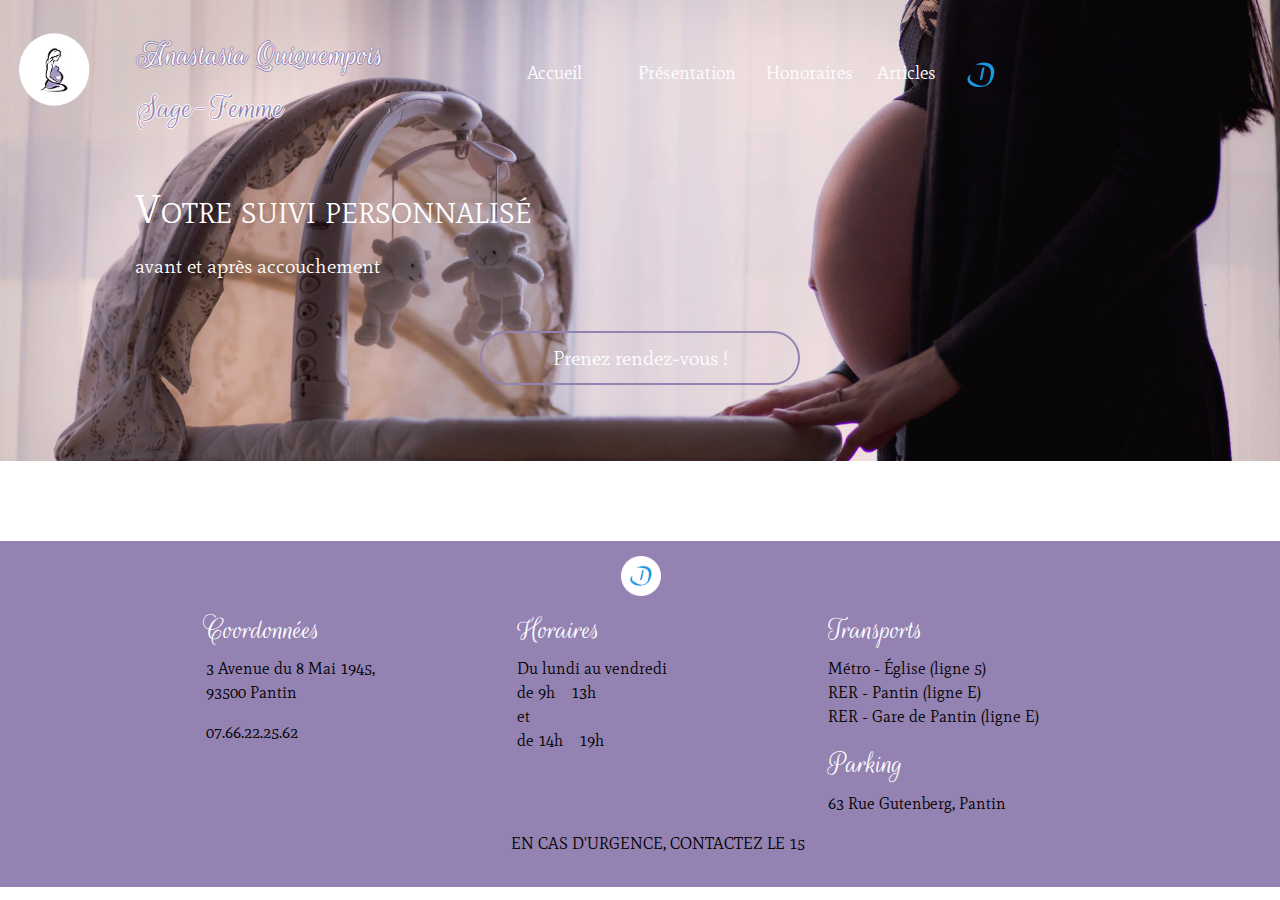
==== aboutme.html @ b4bc1f55 "application sur toutes les pages" ====
<!DOCTYPE html>
<html>
    <head>
        <meta charset="utf-8">
        <meta description="#">
        <meta name="viewport" content="width=device-width, initial-scale=1, shrink-to-fit=no">

        <title> Anastasia QUIQUEMPOIS, Sage-femme</title>
        <link rel="shortcut icon" type="image/png" href="assets/pics/caducee_fav.ico"/>

        <link rel="stylesheet" href="assets/css/bootstrap.css">
        <link rel="stylesheet" href="assets/css/general.css">
        <link rel="stylesheet" href="assets/css/fonts.css">
        <link rel="stylesheet" href="assets/css/mediaqueries.css">
        
    </head>

    <body>
        <header class="container-fluid">
            <div class="row entete">
                <div class="col-3 col-md-2  col-xl-1"><a href="index.html"><img src="assets/pics/logo.png" height=116 width=113 alt="logo du site, femme enceinte stylisée" class="img-fluid logo" /></a></div>
                <div class="col-9 col-md-3  col-xl-3">
                    <a href="index.html">
                        <div class="row identité">Anastasia Quiquempois</div>
                        <div class="row profession">Sage-Femme</div>
                    </a>
                </div>
                <nav class="row navigation">
                    <div class="col d-none d-md-block col-md-2 col col-xl-2">
                        <a href="index.html">Accueil</a>
                    </div>
                    <div class="col d-none d-md-block col-md-3 col-xl-4">
                        <a href="aboutme.html">Présentation</a>
                    </div>
                    <div class="col d-none d-md-block col-md-2 col-xl-2">
                        <a href="consultations.html">Honoraires</a>
                    </div>
                    <div class="col d-none d-md-block col-md-2 col-xl-3">
                        <a href="articles.html">Articles</a>
                    </div>
                    <div class="col d-none d-md-block col-md-1 col-xl-1">
                        <a href="https://www.doctolib.fr/sage-femme/pantin/anastasia-quiquempois"><img src="assets/pics/logo_doctolib.png" height=30 width=30 alt="logo vers la page doctolib"></a>
                    </div>
                </nav>
            </div>
            <div class="row">
                <div class="col d-none d-md-block col-md-12">
                    <h1>Votre suivi personnalisé</h1>
                </div>
            </div>
            <div class="row">
                <div class="col d-none d-md-block col-md-12 intro">
                    <span>avant et après accouchement</span>
                </div>
            </div>
            <div class="row justify-content-center">
                <div class="col d-none d-md-block col-md-4 col-xl-3 rdv align-self-center">
                    <a href="https://www.doctolib.fr/sage-femme/pantin/anastasia-quiquempois">Prenez rendez-vous !</a>
                </div>
            </div>
        </header>

        <section class="container-fluid mobile"><!--titre version mobile-->
            <nav><!--navigation version mobile-->
                <div class="row nav_mobile justify-content-between">
                    <div class="col-2 d-md-none">
                        <a href="index.html">Accueil</a>
                    </div>
                    <div class="col-3 d-md-none">
                        <a href="aboutme.html">Présentation</a>
                    </div>
                    <div class="col-2 d-md-none">
                        <a href="consultations.html">Honoraires</a>
                    </div>
                    <div class="col-2 d-md-none">
                        <a href="articles.html">Articles</a>
                    </div>
                    <div class="col-2 d-md-none">
                        <a href="https://www.doctolib.fr/sage-femme/pantin/anastasia-quiquempois"><img src="assets/pics/logo_doctolib.png" height=30 width=30 alt="logo vers la page doctolib"></a>
                    </div>
                </div>
            </nav> 
        </section>

        <footer class="container-fluid footer">  <!-- lien doctolib  // adresse // secretariat //transports  -->
            <div class="row justify-content-center"> <!--lien doctolib-->
                <div class="col-1">
                    <a href="https://www.doctolib.fr/sage-femme/pantin/anastasia-quiquempois"><img src="assets/pics/logo_doctolib_pdp.png" height=40 width=40 alt="logo vers la page doctolib"></a>
                </div>
            </div>
            <div class="row justify-content-center">
                <div class="col-6 col-md-4 col-xl-3"><!--adresse du cabinet-->
                    <h2>Coordonnées</h2>
                    <p>3 Avenue du 8 Mai 1945,<br>
                        93500 Pantin
                    </p>
                    <p>07.66.22.25.62</p>
                </div>
                <div class="col-6 col-md-4 col-xl-3"><!--horaires d'ouverture du secrétariat-->
                    <h2>Horaires</h2>
                    <p>Du lundi au vendredi <br>
                    de 9h à 13h <br>
                    et<br>
                     de 14h à 19h</p>
                </div>
                <div class="col-6 col-md-4 col-xl-3"><!--transports et accès-->
                    <h2>Transports </h2>
                    <p>Métro - Église (ligne 5)<br>
                       RER - Pantin (ligne E)<br>
                       RER - Gare de Pantin (ligne E)
                    </p>
                    <h2>Parking</h2>
                    <p>63 Rue Gutenberg, Pantin</p>
                </div>
            </div>
            <div class="row justify-content-center">
                <div class="col-11 samu">
                    <p>EN CAS D'URGENCE, CONTACTEZ LE 15</p>
                </div>
            </div>
        </footer>


    </body>
</html>
---- assets/css/general.css ----
:root {
    --primarycolor: #9482b2;
    --secondarycolor: #ffffff;
    --basic-color: #000000;
}

header {
    background-image: url(../pics/banniere2.jpg);
    background-attachment: fixed;
    background-size: contain;
    background-repeat: no-repeat;
    height: 150px;
    padding-top: 30px;
}

header a, header a:hover, .intro {
    font-family: "Mate";
    color: var(--secondarycolor);
    text-decoration: none;
    font-size: 18px;
}  

section a, section a:hover {
    font-family: "Mate";
    color: var(--primarycolor);
    text-decoration: none;
    font-size: 18px;
}

h1 {
    font-family: "Mate";
    color: var(--secondarycolor);
    font-variant: small-caps;
}

h2 span {
    color: var(--basic-color)
}

h3 {
    font-family: "GreatVibes";
    font-size: 35px;
    margin-top: 20px;
}

article img {
    text-align: center;
}

article strong {
    font-family: "Mate";
    color: var(--primarycolor);
    font-size: 20px;
}

.identité {
    font-family: "Rouge";
    color: var(--secondarycolor);
    text-shadow: -1px 0 var(--primarycolor), 
                0 1px var(--primarycolor),
                1px 0 var(--primarycolor), 
                0 -1px var(--primarycolor);
    padding-top: 10px;
    font-size: 30px;
}

.profession {
    font-family: "Rouge";
    color: var(--primarycolor);
    text-shadow: -1px 0 var(--secondarycolor), 
                0 1px var(--secondarycolor),
                1px 0 var(--secondarycolor), 
                0 -1px var(--secondarycolor);
    font-size: 30px;
}

.profession, .identité {
    margin-left: 10%;
}

.rdv {
    border: 2px var(--primarycolor) solid;
    border-radius: 30px;
    padding: 5px 5px;
    background-color: var(--primarycolor);
    text-align: center;
}  

.mobile h1, .intro2 {
    color: var(--primarycolor);
    text-align: center;
}

.mobile .nav_mobile a, .mobile .nav_mobile a:hover {
    font-family: "Mate";
    color: var(--secondarycolor);
    text-decoration: none;
    font-size: 13px;
}

.nav_mobile {
    background-color: var(--primarycolor);
    padding: 0px 0px;
}

.intro2 {
    margin-bottom: 10px;
}

.index_presentation {
    font-family: "Mate";
    box-shadow: 0px 0px 20px grey;
    padding: 10px 10px;
    margin: 10px 10px;
}

.underpic {
    background-color: var(--primarycolor);
    color: var(--secondarycolor);
    text-align: center;
    padding-top: 10px;
    padding-bottom: 1px;
}

.titre_articles {
    margin-top: 20px;
}

.latest_article {
    box-shadow: 0px 0px 20px grey;
    padding: 10px 10px;
    margin: 10px 10px;
}

.pic_mobile {
    text-align: center;
}

.boite {
    box-shadow: 0px 0px 20px grey;
    padding: 15px 15px;
    margin: 10px 10px;
}

.body h2 {
    font-family: "Rouge";
    color: var(--primarycolor);
    font-size: 50px;
    margin-bottom: 20px;
}

.body p, li {
    font-family: "Mate";
    color: var(--basic-color);
}

footer {
    background-color: var(--primarycolor);
    color: var(--secondarycolor);
    margin-top: 50px;
    padding: 15px 15px;
}

.footer h2 {
    font-family: "Rouge";
    color: var(--secondarycolor);
}

.footer p {
    font-family: "mate";
    color: var(--basic-color);
}

.footer img {
    margin-bottom: 15px;
}

.samu {
    text-align: center;
}
---- assets/css/fonts.css ----
@font-face {
    font-family: "Greatvibes";
    src: url("../fonts/GreatVibes-Regular.otf") format("opentype");
}

@font-face {
    font-family: "Mate";
    src: url("../fonts/Mate-Regular.otf") format("opentype");
}

@font-face {
    font-family: "Rouge";
    src: url("../fonts/RougeScript-Regular.ttf") format("truetype");
}
---- assets/css/mediaqueries.css ----
/*tablette*/
@media (min-width: 768px) {
    header {
        height: 346px;
    }
    header a, .intro {
        font-size: 20px;
    }  
    nav a {
        font-size: 16px;
    }
    nav {
        padding-top: 5%;
        padding-left: 5px;
        text-align: right;
    }
    h1, .intro {
        text-align: center;
        padding-top: 10px;;
    }
    .profession, .identité {
        font-size: 28px;
        margin-left: 5px;
        padding-left: 0px;
        padding-right: 0px;
        padding-top: 0px;
    }
    .rdv {
        margin-top: 10px;
        padding: 10px 10px;
        background-color: transparent;
        text-align: center;
    }
    .pict_allaitement, .pict_prepa {
        display: none !important;
}

/*laptop*/
@media (min-width: 1024px) {
    header {
        height: 461px;
    }
    nav {
        padding-top: 30px;
        padding-left: 100px;
    }
    nav a {
        font-size: 18px;
    }
    nav a:hover {
        color: var(--primarycolor);
        font-variant: small-caps;
    }
    h1 {
        text-align: left;
        padding-left: 120px;
        padding-top: 50px;;
    }
    .rdv {
        margin-top: 50px;
    }
    .rdv:hover {
        background-color: var(--primarycolor);
        border-color: var(--secondarycolor);
        color: var(--secondarycolor)
    }
    .identité {
        padding-top: 0px;;
    }
    .identité, .profession {
        font-size: 35px;
        text-align: left;
        padding-left: 10px;
    }
    .intro {
        text-align: left;
        padding-left: 135px;
    }
    .titre_articles {
        margin-top: 100px;
        padding-left: 200px;
    }
    .footer {
        padding-left: 50px;
    }
    .pict_allaitement, .pict_prepa {
        display: block !important;
    }
}

/*ecran*/
@media (min-width: 1440px) {
    header {
        height: 600px;
        padding-top: 0px;
    }
    nav {
        padding-top: 2.5%;
    }
    h1, header .intro {
        margin-left: 12%
    }
    h1 {
        margin-top: 100px;
        font-weight: bold;
        font-size: 50px;
        text-shadow: -1px 0 var(--primarycolor), 
        0 1px var(--primarycolor),
        1px 0 var(--primarycolor), 
        0 -1px var(--primarycolor);
        text-align: left;
    }
    .entete
    {
        margin-left: 10%;
        margin-right: -20%;
    }

    .navigation {
        padding-left: 10%;
    }   
    .intro {
        text-align: left;
    }
    .identité {
        padding-top: 0px;
    }
    .identité, .profession {
        font-size: 43px;
        text-align: left;
        padding-left: 0px;
    }
    .rdv {
        margin-top: 70px;
    }
    .index_presentation, .latest_article {
        padding: 40px 0px;
        margin: 30px 180px;
    }
    .boite {
        margin: 30px 50px;
    }

}
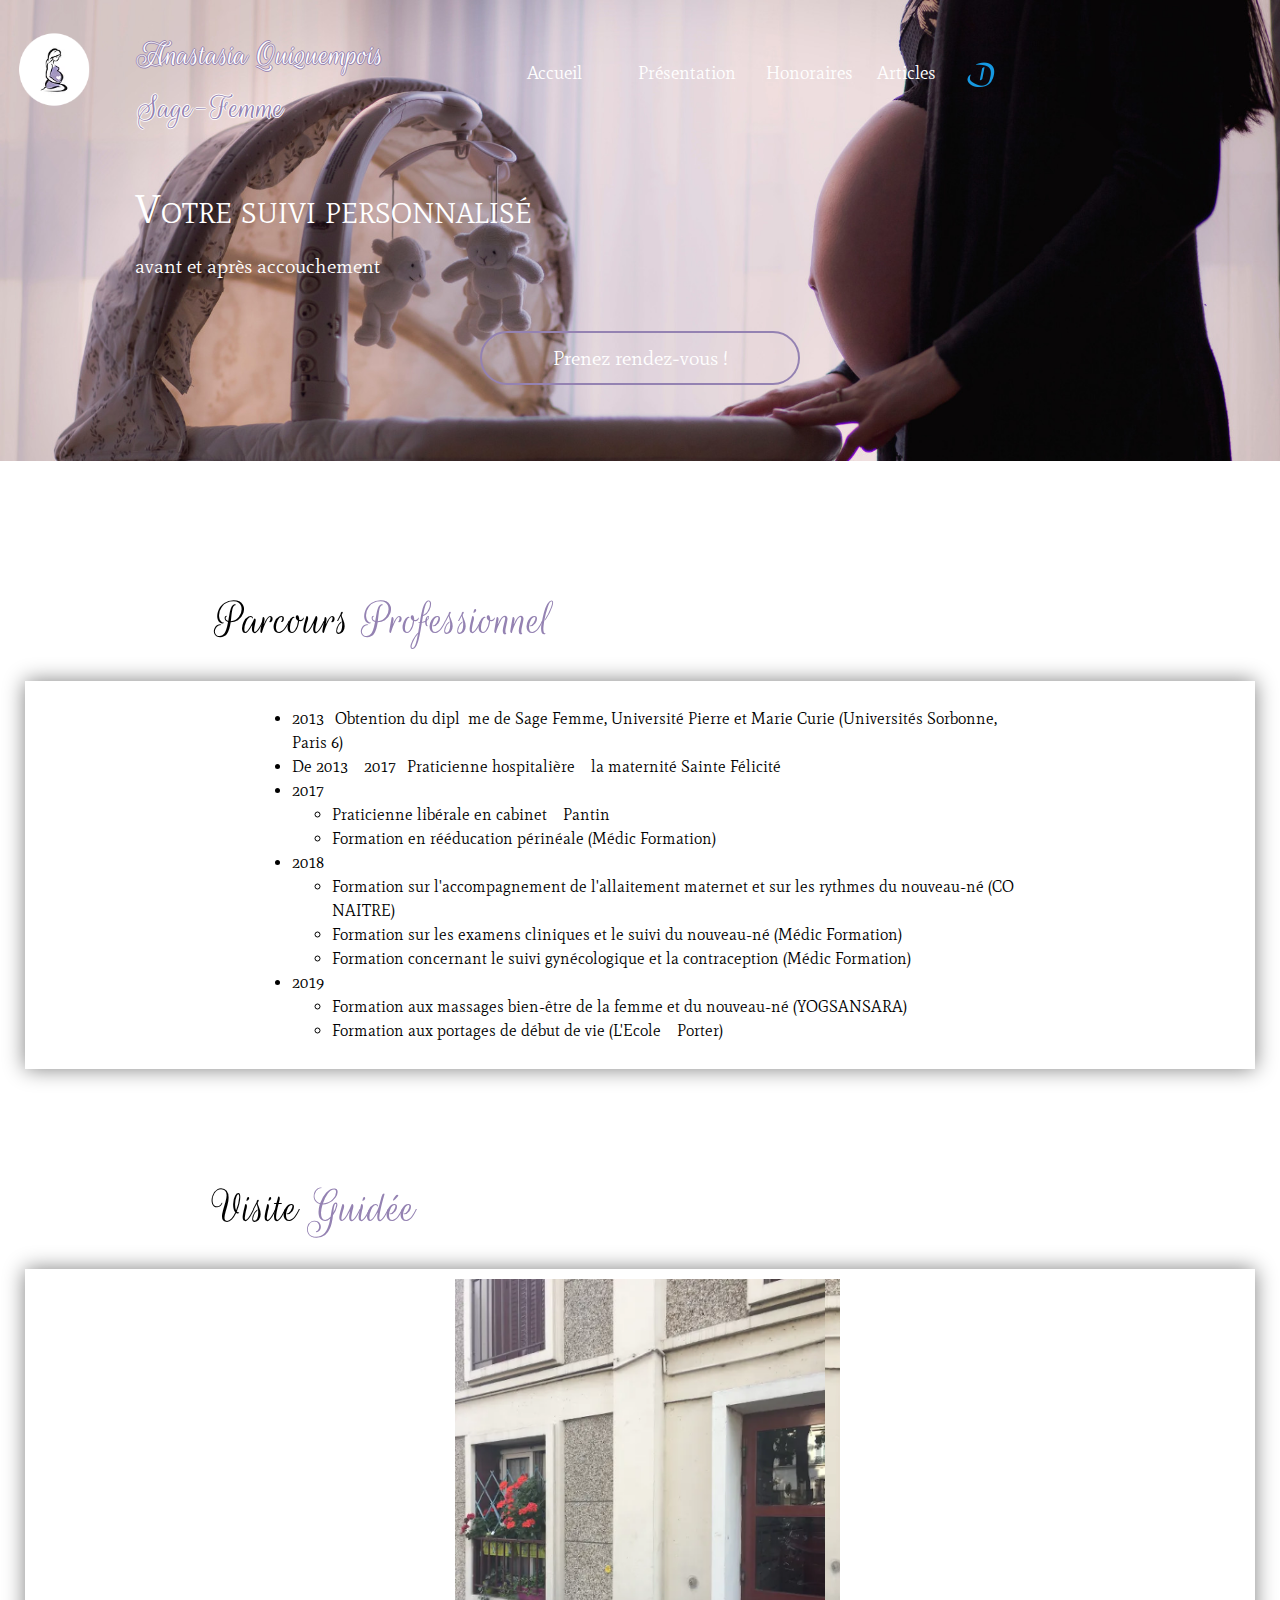
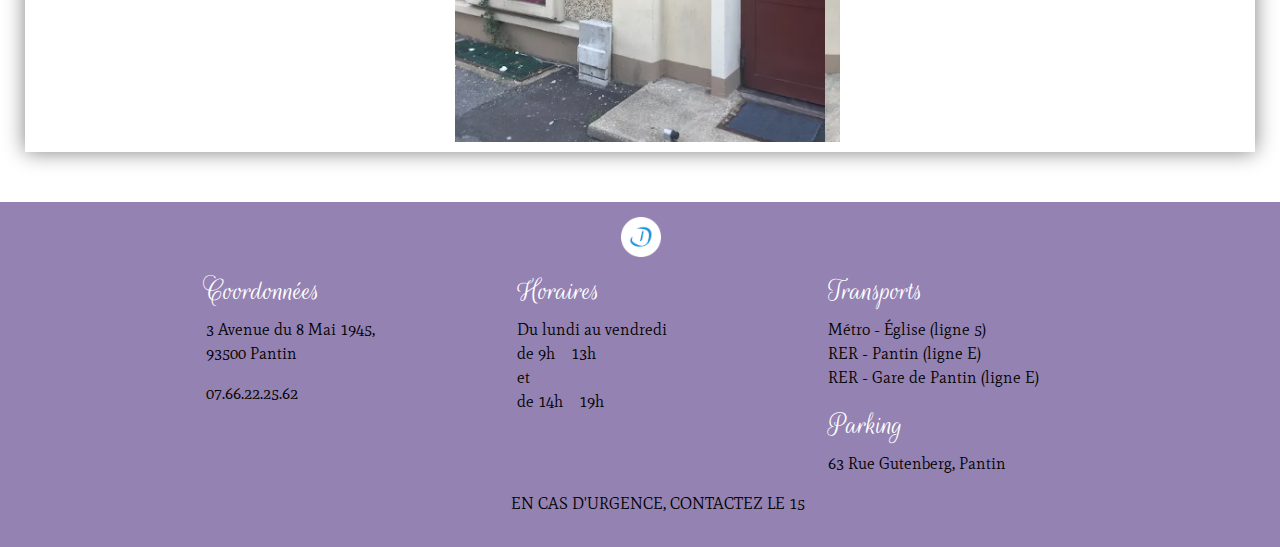
==== commit fc5a6304: "ajout des études + carousel images cabinet" ====
--- a/aboutme.html
+++ b/aboutme.html
@@ -10,6 +10,7 @@
 
         <link rel="stylesheet" href="assets/css/bootstrap.css">
         <link rel="stylesheet" href="assets/css/general.css">
+        <link rel="stylesheet" href="assets/css/animations.css">
         <link rel="stylesheet" href="assets/css/fonts.css">
         <link rel="stylesheet" href="assets/css/mediaqueries.css">
         
@@ -60,7 +61,7 @@
             </div>
         </header>
 
-        <section class="container-fluid mobile"><!--titre version mobile-->
+        <section class="container-fluid mobile">
             <nav><!--navigation version mobile-->
                 <div class="row nav_mobile justify-content-between">
                     <div class="col-2 d-md-none">
@@ -69,17 +70,74 @@
                     <div class="col-3 d-md-none">
                         <a href="aboutme.html">Présentation</a>
                     </div>
-                    <div class="col-2 d-md-none">
+                    <div class="col-3 d-md-none">
                         <a href="consultations.html">Honoraires</a>
                     </div>
                     <div class="col-2 d-md-none">
                         <a href="articles.html">Articles</a>
                     </div>
-                    <div class="col-2 d-md-none">
-                        <a href="https://www.doctolib.fr/sage-femme/pantin/anastasia-quiquempois"><img src="assets/pics/logo_doctolib.png" height=30 width=30 alt="logo vers la page doctolib"></a>
+                    <div class="col-1 d-md-none">
+                        <a href="https://www.doctolib.fr/sage-femme/pantin/anastasia-quiquempois"><img src="assets/pics/logo_doctolib_mobile.png" height=30 width=20 alt="logo vers la page doctolib"></a>
                     </div>
                 </div>
             </nav> 
+        </section>
+
+        <section class="container-fluid body">
+            <div class="row">
+                <div class="col-12">
+                    <h2 class="titre_articles"><span>Parcours</span> Professionnel</h2>
+                </div>
+            </div>
+
+            <div class="row justify-content-center latest_article">     
+                <div class="col-10 col-md-8">
+                    <p>
+                        <ul>
+                            <li>2013 : Obtention du diplôme de Sage Femme, Université Pierre et Marie Curie (Universités Sorbonne, Paris 6)</li>
+                            <li>De 2013 à 2017 : Praticienne hospitalière à la maternité Sainte Félicité</li>
+                            <li>2017 : 
+                                <ul>
+                                    <li>Praticienne libérale en cabinet à Pantin</li>
+                                    <li>Formation en rééducation périnéale (Médic Formation)</li>
+                                </ul>
+                            </li>
+                            <li>2018 : 
+                                <ul>
+                                    <li>Formation sur l'accompagnement de l'allaitement maternet et sur les rythmes du nouveau-né (CO NAITRE)</li>
+                                    <li>Formation sur les examens cliniques et le suivi du nouveau-né (Médic Formation)</li>
+                                    <li>Formation concernant le suivi gynécologique et la contraception (Médic Formation)</li>
+                                </ul>
+                            </li>
+                            <li>2019 : 
+                                <ul>
+                                    <li>Formation aux massages bien-être de la femme et du nouveau-né (YOGSANSARA)</li>
+                                    <li>Formation aux portages de début de vie  (L'Ecole à Porter)</li>
+                                </ul>
+                            </li>
+                        </ul>
+                    </p>
+                </div>
+            </div>
+        </section>
+
+        <section class="container-fluid body">
+            <div class="row">
+                <div class="col-12">
+                    <h2 class="titre_articles"><span>Visite</span> Guidée</h2>
+                </div>
+            </div>
+
+            <div class="row justify-content-center latest_article">     
+                <div class="col-10 col-md-6 slider">
+                    <figure>
+                        <img src="assets/pics/exterieur1.png" alt="extérieur du cabinet" width=400 height=500>
+                        <img src="assets/pics/exterieur2.png" alt="porte d'entrée" width=400 height=500>
+                        <img src="assets/pics/cabinet1.png" alt="salle d'attente" width=400 height=500>
+                        <img src="assets/pics/cabinet2.png" alt="salle d'attente" width=400 height=500>
+                    </figure>                    
+                </div>
+            </div>
         </section>
 
         <footer class="container-fluid footer">  <!-- lien doctolib  // adresse // secretariat //transports  -->
--- a/assets/css/general.css
+++ b/assets/css/general.css
@@ -37,7 +37,50 @@
     color: var(--basic-color)
 }
 
-h3 {
+section h2 a, section h2 a:hover, section h2, article h2 {
+    font-family: "Rouge";
+    color: var(--primarycolor);
+    font-size: 50px;
+    margin-bottom: 20px;
+}
+
+a {
+    position: relative;
+}
+
+nav a::after {
+    content:'';
+    position: absolute;
+    left: 50%;
+    bottom: 0;
+    transform: translateX(-50%) scaleX(0);
+    transform-origin: 50% 50%;
+    width: 100%;
+    height: 1px;
+    background-color: var(--secondarycolor);
+    transition: transform 250ms;
+}
+
+nav a:hover::after, section h2 a:hover::after, section h3 a:hover::after {
+    transform: translateX(-50%) scaleX(1);
+}
+
+section h2 a::after, section h3 a::after {
+    content:'';
+    position: absolute;
+    left: 50%;
+    bottom: 0;
+    transform: translateX(-50%) scaleX(0);
+    transform-origin: 50% 50%;
+    width: 100%;
+    height: 1px;
+    background-color:var(--basic-color);
+    transition: transform 400ms;
+}
+
+
+
+h3 a, h3 a:hover {
     font-family: "GreatVibes";
     font-size: 35px;
     margin-top: 20px;
@@ -51,6 +94,13 @@
     font-family: "Mate";
     color: var(--primarycolor);
     font-size: 20px;
+}
+
+footer {
+    background-color: var(--primarycolor);
+    color: var(--secondarycolor);
+    margin-top: 50px;
+    padding: 15px 15px;
 }
 
 .identité {
@@ -100,7 +150,7 @@
 
 .nav_mobile {
     background-color: var(--primarycolor);
-    padding: 0px 0px;
+    padding-right: 10px;
 }
 
 .intro2 {
@@ -142,23 +192,9 @@
     margin: 10px 10px;
 }
 
-.body h2 {
-    font-family: "Rouge";
-    color: var(--primarycolor);
-    font-size: 50px;
-    margin-bottom: 20px;
-}
-
 .body p, li {
     font-family: "Mate";
     color: var(--basic-color);
-}
-
-footer {
-    background-color: var(--primarycolor);
-    color: var(--secondarycolor);
-    margin-top: 50px;
-    padding: 15px 15px;
 }
 
 .footer h2 {
@@ -179,3 +215,15 @@
     text-align: center;
 }
 
+.avis_patiente {
+    margin-top: 50px;
+    padding: 20px 0px;
+    font-family: "Mate";
+    color: var(--secondarycolor);
+    font-weight: bolder;
+    text-align: center;
+    background-image: url(../pics/bannière.jpg);
+    background-size: cover;
+    background-repeat: no-repeat;
+    background-position: center;
+}
--- a/assets/css/animations.css
+++ b/assets/css/animations.css
@@ -0,0 +1,44 @@
+section, article {
+	animation: apparition_txt 1s;
+}
+
+@keyframes apparition_txt {
+    0% {
+        filter: blur(12px);
+        filter: blur(12px);
+        opacity: 0;
+    }
+    100% {
+        filter: blur(0px);
+        filter: blur(0px);
+        opacity: 1;
+    }
+}
+
+div .slider {
+    width: 95%;
+    max-width: 400px;
+    overflow: hidden;
+    background-color: var(--secondarycolor);
+}
+
+div .slider figure {
+    position: relative;
+    width: 400%;
+    margin: 0;
+    padding: 0;
+    font-size: 0;
+    animation: 10s slidy infinite;
+}
+
+div .slider figure img {
+    width: 25%;
+    height: auto;
+}
+
+@keyframes slidy {
+    0%, 20%, 100%	{ left: 0 }
+	25%, 45%		{ left: -100% }
+	50%, 70%		{ left: -200% }
+	75%, 95%		{ left: -300% }
+  }--- a/assets/css/mediaqueries.css
+++ b/assets/css/mediaqueries.css
@@ -1,146 +1,144 @@
-
-
-/*tablette*/
-@media (min-width: 768px) {
-    header {
-        height: 346px;
-    }
-    header a, .intro {
-        font-size: 20px;
-    }  
-    nav a {
-        font-size: 16px;
-    }
-    nav {
-        padding-top: 5%;
-        padding-left: 5px;
-        text-align: right;
-    }
-    h1, .intro {
-        text-align: center;
-        padding-top: 10px;;
-    }
-    .profession, .identité {
-        font-size: 28px;
-        margin-left: 5px;
-        padding-left: 0px;
-        padding-right: 0px;
-        padding-top: 0px;
-    }
-    .rdv {
-        margin-top: 10px;
-        padding: 10px 10px;
-        background-color: transparent;
-        text-align: center;
-    }
-    .pict_allaitement, .pict_prepa {
-        display: none !important;
-}
-
-/*laptop*/
-@media (min-width: 1024px) {
-    header {
-        height: 461px;
-    }
-    nav {
-        padding-top: 30px;
-        padding-left: 100px;
-    }
-    nav a {
-        font-size: 18px;
-    }
-    nav a:hover {
-        color: var(--primarycolor);
-        font-variant: small-caps;
-    }
-    h1 {
-        text-align: left;
-        padding-left: 120px;
-        padding-top: 50px;;
-    }
-    .rdv {
-        margin-top: 50px;
-    }
-    .rdv:hover {
-        background-color: var(--primarycolor);
-        border-color: var(--secondarycolor);
-        color: var(--secondarycolor)
-    }
-    .identité {
-        padding-top: 0px;;
-    }
-    .identité, .profession {
-        font-size: 35px;
-        text-align: left;
-        padding-left: 10px;
-    }
-    .intro {
-        text-align: left;
-        padding-left: 135px;
-    }
-    .titre_articles {
-        margin-top: 100px;
-        padding-left: 200px;
-    }
-    .footer {
-        padding-left: 50px;
-    }
-    .pict_allaitement, .pict_prepa {
-        display: block !important;
-    }
-}
-
-/*ecran*/
-@media (min-width: 1440px) {
-    header {
-        height: 600px;
-        padding-top: 0px;
-    }
-    nav {
-        padding-top: 2.5%;
-    }
-    h1, header .intro {
-        margin-left: 12%
-    }
-    h1 {
-        margin-top: 100px;
-        font-weight: bold;
-        font-size: 50px;
-        text-shadow: -1px 0 var(--primarycolor), 
-        0 1px var(--primarycolor),
-        1px 0 var(--primarycolor), 
-        0 -1px var(--primarycolor);
-        text-align: left;
-    }
-    .entete
-    {
-        margin-left: 10%;
-        margin-right: -20%;
-    }
-
-    .navigation {
-        padding-left: 10%;
-    }   
-    .intro {
-        text-align: left;
-    }
-    .identité {
-        padding-top: 0px;
-    }
-    .identité, .profession {
-        font-size: 43px;
-        text-align: left;
-        padding-left: 0px;
-    }
-    .rdv {
-        margin-top: 70px;
-    }
-    .index_presentation, .latest_article {
-        padding: 40px 0px;
-        margin: 30px 180px;
-    }
-    .boite {
-        margin: 30px 50px;
-    }
-
+/*tablette*/
+@media (min-width: 768px) {
+    header {
+        height: 346px;
+    }
+    header a, .intro {
+        font-size: 20px;
+    }  
+    nav a {
+        font-size: 16px;
+    }
+    nav {
+        padding-top: 5%;
+        padding-left: 5px;
+        text-align: right;
+    }
+    h1, .intro {
+        text-align: center;
+        padding-top: 10px;;
+    }
+    .profession, .identité {
+        font-size: 28px;
+        margin-left: 5px;
+        padding-left: 0px;
+        padding-right: 0px;
+        padding-top: 0px;
+    }
+    .rdv {
+        margin-top: 10px;
+        padding: 10px 10px;
+        background-color: transparent;
+        text-align: center;
+    }
+    .pict_allaitement, .pict_prepa {
+        display: none !important;
+}
+
+/*laptop*/
+@media (min-width: 1024px) {
+    header {
+        height: 461px;
+    }
+    nav {
+        padding-top: 30px;
+        padding-left: 100px;
+    }
+    nav a {
+        font-size: 18px;
+    }
+    nav a:hover {
+        color: var(--primarycolor);
+        font-variant: small-caps;
+    }
+    h1 {
+        text-align: left;
+        padding-left: 120px;
+        padding-top: 50px;;
+    }
+    .rdv {
+        margin-top: 50px;
+    }
+    .rdv:hover {
+        background-color: var(--primarycolor);
+        border-color: var(--secondarycolor);
+        color: var(--secondarycolor)
+    }
+    .identité {
+        padding-top: 0px;;
+    }
+    .identité, .profession {
+        font-size: 35px;
+        text-align: left;
+        padding-left: 10px;
+    }
+    .intro {
+        text-align: left;
+        padding-left: 135px;
+    }
+    .titre_articles {
+        margin-top: 100px;
+        padding-left: 200px;
+    }
+    .footer {
+        padding-left: 50px;
+    }
+    .pict_allaitement, .pict_prepa {
+        display: block !important;
+    }
+}
+
+/*ecran*/
+@media (min-width: 1440px) {
+    header {
+        height: 600px;
+        padding-top: 0px;
+    }
+    nav {
+        padding-top: 2.5%;
+    }
+    h1, header .intro {
+        margin-left: 12%
+    }
+    h1 {
+        margin-top: 100px;
+        font-weight: bold;
+        font-size: 50px;
+        text-shadow: -1px 0 var(--primarycolor), 
+        0 1px var(--primarycolor),
+        1px 0 var(--primarycolor), 
+        0 -1px var(--primarycolor);
+        text-align: left;
+    }
+    .entete
+    {
+        margin-left: 10%;
+        margin-right: -20%;
+    }
+
+    .navigation {
+        padding-left: 10%;
+    }   
+    .intro {
+        text-align: left;
+    }
+    .identité {
+        padding-top: 0px;
+    }
+    .identité, .profession {
+        font-size: 43px;
+        text-align: left;
+        padding-left: 0px;
+    }
+    .rdv {
+        margin-top: 70px;
+    }
+    .index_presentation, .latest_article {
+        padding: 40px 0px;
+        margin: 30px 180px;
+    }
+    .boite {
+        margin: 30px 50px;
+    }
+
 }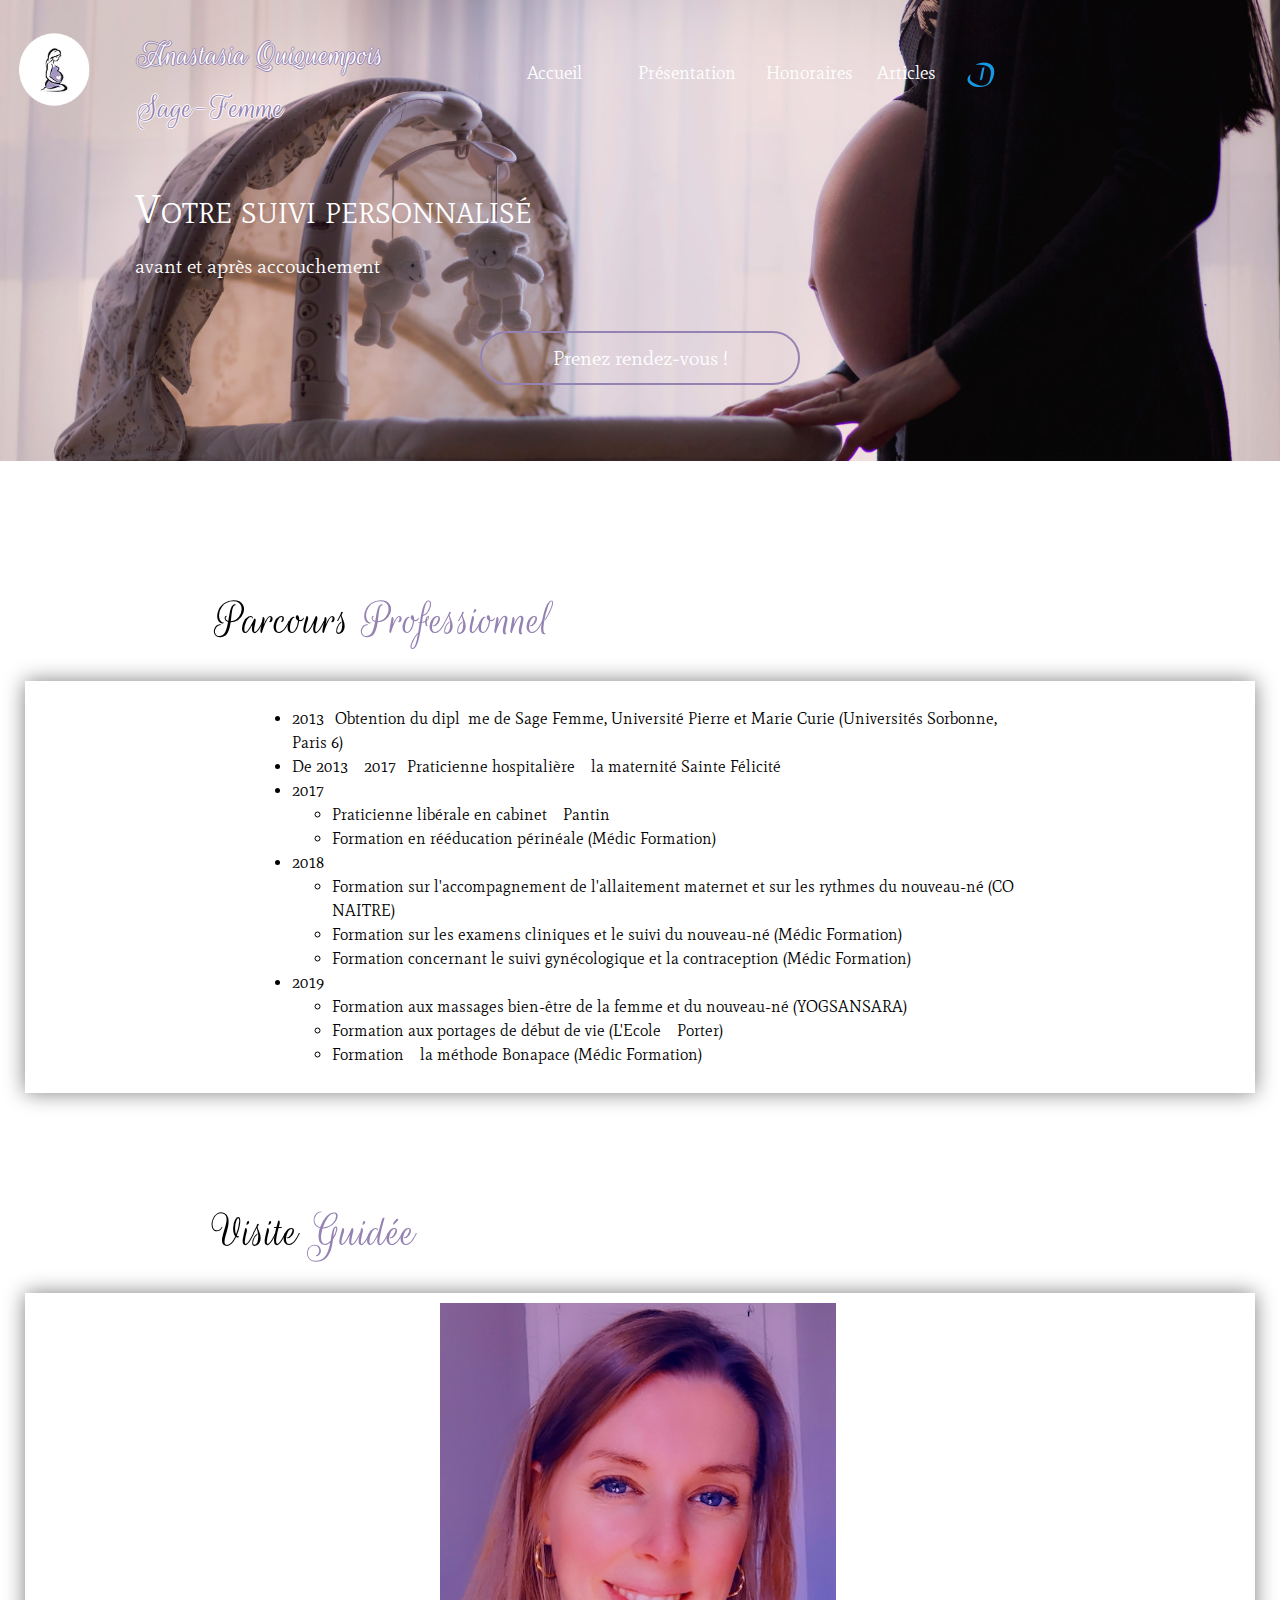
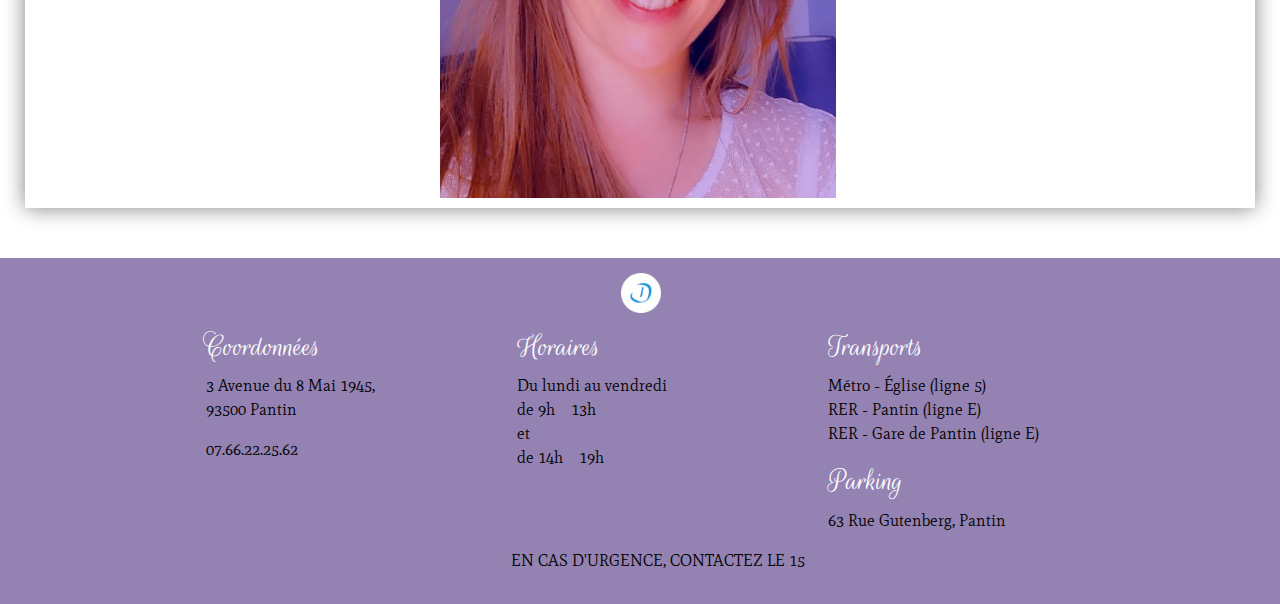
==== commit 893d1e28: "nouvelles photos du cabinet + correction bug slider" ====
--- a/aboutme.html
+++ b/aboutme.html
@@ -113,6 +113,7 @@
                                 <ul>
                                     <li>Formation aux massages bien-être de la femme et du nouveau-né (YOGSANSARA)</li>
                                     <li>Formation aux portages de début de vie  (L'Ecole à Porter)</li>
+                                    <li>Formation à la méthode Bonapace (Médic Formation)</li>
                                 </ul>
                             </li>
                         </ul>
@@ -129,12 +130,17 @@
             </div>
 
             <div class="row justify-content-center latest_article">     
-                <div class="col-10 col-md-6 slider">
+                <div class="slider">
                     <figure>
+                        <img src="assets/pics/photo.jpg" alt="extérieur du cabinet" width=400 height=500>
                         <img src="assets/pics/exterieur1.png" alt="extérieur du cabinet" width=400 height=500>
                         <img src="assets/pics/exterieur2.png" alt="porte d'entrée" width=400 height=500>
-                        <img src="assets/pics/cabinet1.png" alt="salle d'attente" width=400 height=500>
-                        <img src="assets/pics/cabinet2.png" alt="salle d'attente" width=400 height=500>
+                        <img src="assets/pics/cabinet1.jpg" alt="salle d'attente" width=400 height=500>
+                        <img src="assets/pics/cabinet2.jpg" alt="salle d'attente" width=400 height=500>
+                        <img src="assets/pics/cabinet3.jpg" alt="salle d'attente" width=400 height=500>
+                        <img src="assets/pics/cabinet4.jpg" alt="salle d'attente" width=400 height=500>
+                        <img src="assets/pics/cabinet5.jpg" alt="salle d'attente" width=400 height=500>
+                        <img src="assets/pics/cabinet6.jpg" alt="salle d'attente" width=400 height=500>
                     </figure>                    
                 </div>
             </div>
--- a/assets/css/animations.css
+++ b/assets/css/animations.css
@@ -16,29 +16,35 @@
 }
 
 div .slider {
-    width: 95%;
+    width: 100%;
     max-width: 400px;
+    height: 100%;
+    max-height: 500px;;
     overflow: hidden;
     background-color: var(--secondarycolor);
 }
 
 div .slider figure {
     position: relative;
-    width: 400%;
+    width: 900%;
     margin: 0;
     padding: 0;
-    font-size: 0;
-    animation: 10s slidy infinite;
+    animation: 35s slidy infinite;
 }
 
 div .slider figure img {
-    width: 25%;
+    width: 11%;
     height: auto;
 }
 
 @keyframes slidy {
-    0%, 20%, 100%	{ left: 0 }
-	25%, 45%		{ left: -100% }
-	50%, 70%		{ left: -200% }
-	75%, 95%		{ left: -300% }
+    0%, 8%, 100%	{ left: 0 }
+	12%, 20%	    { left: -100% }
+	24%, 32%		{ left: -200% }
+    36%, 46%		{ left: -300% }
+    50%, 58%		{ left: -400% }
+    62%, 70%		{ left: -500% }
+    74%, 82%		{ left: -600% }
+    86%, 90%        { left: -700% }
+    92%, 98%        { left: -800% }
   }